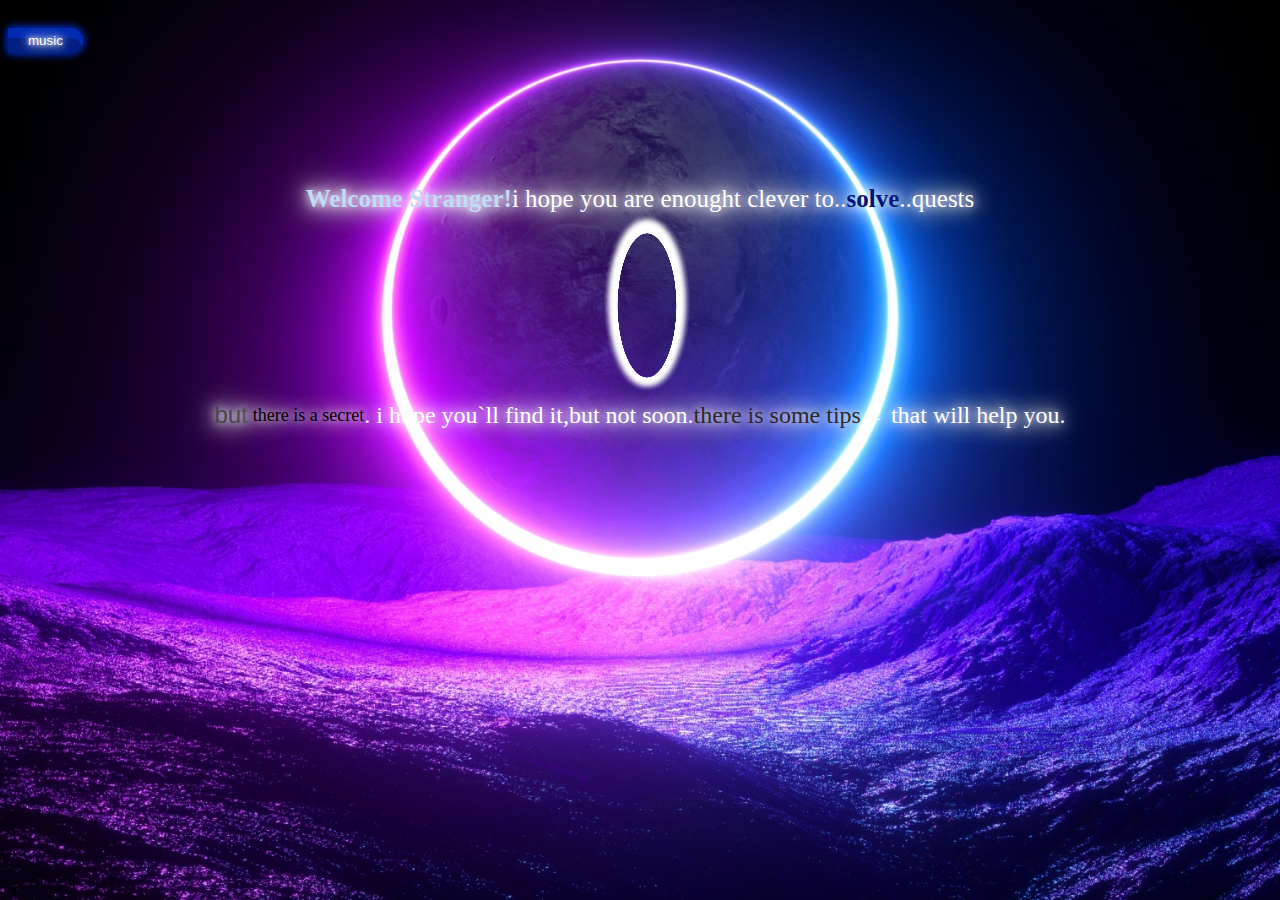
==== index.html @ a31a0e80 "Add files via upload" ====
<!DOCTYPE html>
<html width="100%" height="100%">
  <head>
    <link rel="Icon" type="img/jpeg" href="pictures/picture.jpg">
    <link rel="stylesheet" href="animation.css">
    <title>Start</title>
    <style>
      .welcome{
        font-weight:bold;
        cursor:help;
        color: rgb(191, 220, 245);
      }
      .programing{
        font-weight: bolder;
        cursor:grab;
        color: rgb(0, 22, 117);
      }
      .but{
        font-family: 'Franklin Gothic Medium', 'Arial Narrow', Arial, sans-serif;
        color: rgb(71, 71, 71);
        cursor:pointer;
      }

      .there{
        margin-left: 5px;
        font-family: fantasy;
        font-size: 18px;
        cursor:pointer;
        color: rgb(0, 0, 0);
      }
      .enjoy{
        color: rgb(62, 0, 134);
        position: absolute;
        left: 38%;
        font-size: 10px;
        top: 84%;
        font-family: fantasy;
        transform: rotate(18deg);
        text-decoration: none;
        cursor: default;
      }
      .thereis{
        cursor:wait;
        color:rgb(44, 40, 40);
      }
    </style>
  </head>
  <body>
    <div class="appear"></div>  
    <div class="container2">
          <div class="dropdown">
      <button class="button">music</button>
      <div class="content">
        <audio id="music" controls autoplay src="audios/Interstellar Main Theme - Hans Zimmer.mp3"></audio>
        <audio id="music" controls  src="audios/Eminem - Stan (Lyrics) ft. Dido.mp3"></audio>
        <audio id="music" controls  src="audios/New Day - Tokyo Music Walker [Vlog No Copyright Music].mp3"></audio>
        <audio id="music" controls  src="audios/Mr.Kitty - After Dark (Lyrics).mp3"></audio>
        <audio id="music" controls  src="audios/BoyWithUke - Toxic (Official Lyric Video).mp3"></audio>

      </div>
    </div>
    </div>  

    <div class="circule"></div>
    <div class="circule1"></div>
    <div class="circule2"></div>
    <div class="circule3"></div>
    <div class="circule4"></div>
    <div class="circule5"></div>
    <div class="circule6"></div>
    <div class="circule7"></div>
    <p class="y"><span class="welcome">Welcome Stranger!</span>  i hope you are enought clever to.. <span class="programing">solve</span>..quests</p>
      <p class="y2"><span class="but">but</span>  <span class="there">there is a secret</span>. 
        i hope you`ll find it,but not soon. <span class="thereis">there is some tips   </span>← that will help you.</p></p>
      <a class="enjoy" rel="stylesheet" href="page2.html" >Try to click on something</a>
  </body>
</html>
---- animation.css ----
body{
  background: url(pictures/c4d_028_01-1-2-1.jpg) no-repeat;
  background-position: center;
  background-size: cover;
  background-attachment: fixed;
  animation: back 10s linear infinite ;
}
audio::-webkit-media-controls-panel{
  background:linear-gradient(rgba(0, 11, 110, 0.993),rgb(151, 151, 151),rgb(1, 0, 83));
}
audio::-webkit-media-controls-play-button{
  background-color: rgb(175, 175, 175);
  border-radius: 50%;
  animation: music1 4s linear infinite;
}

audio::-webkit-media-controls-current-time-display{
  color:white
}

audio::-webkit-media-controls-mute-button{
  background-color: rgb(175, 175, 175);
  border-radius: 10px;
}
audio::-webkit-media-controls-time-remaining-display
{
  color: white;
}
audio::-webkit-media-controls-timeline{
  background-color: rgb(175, 175, 175);
  border-radius: 45px;
}
audio::-webkit-media-controls-volume-slider{
  background-color: rgb(175, 175, 175);
  border-radius: 10px;
}

.y{
  font-size: 25px;
  align-items: center;
  justify-content: center;
  display: flex;
  height: 28vh;
  color:white;
  text-shadow: 
  0 0 10px white, 
  0 0 20px white, 
  0 0 30px white, 
  0 0 40px white;
  animation: y 2s linear infinite;
}
.y2{
  vertical-align: bottom;
  font-size: 24px;
  align-items: center;
  justify-content: center;
  display: flex;
  color:white;
  height: 130px;
  text-shadow: 
  0 0 10px white, 
  0 0 20px white, 
  0 0 30px white, 
  0 0 40px white;
  animation: y 2s linear infinite;
}
.container2{
  padding:20px 0px;
}
.dropdown{
  transition: all 1s ease;
  display: inline-block;
  position: absolute;
  
}
.dropdown button{
  box-shadow: 
  0 0 10px rgb(0, 41, 177),
  inset 0 10px rgb(0, 41, 177),
  0 0 10px rgb(0, 41, 177),
  inset 0 10px rgb(0, 41, 177);
  padding:5px 20px;
  border: none;
  background: rgb(0, 31, 131);
  border-top-right-radius: 30px;
  border-bottom-right-radius: 30px;
  transition: all 1s ease;
  color: rgb(255, 255, 255);
  cursor: pointer;
  text-shadow: 
  0 0 5px white,
  0 0 10px white,
  0 0 15px white;
}

.dropdown .content{
  background: rgb(0, 31, 131);
  border-top-right-radius: 30px;
  border-bottom-right-radius: 30px;
  display: none;
  background: rgb(216, 216, 216);
  position: absolute;
  transition: all 1s ease;
}
.dropdown:hover .content{
  box-shadow: 
  0 0 10px rgb(0, 41, 177),
  inset 0 10px rgb(0, 41, 177),
  0 0 10px rgb(0, 41, 177),
  inset 0 10px rgb(0, 41, 177);
  background: rgb(0, 31, 131);
  display: block;
  transition: all 1s ease;
}
.circule {
  left: 48%;
  top: 25%;
  box-shadow: 
  0 0 10px white ,
  inset 0 5px white;
  margin-bottom: 250px;
  position: absolute;
  display: flex;
  height: 150px;
  width: 60px;
  border-radius: 50%;
  background: transparent;
  border: 3px solid white;
  animation: animate 8.2s linear infinite;
}
.circule1 {
  left: 48%;
  top: 25%;
  box-shadow: 
  0 0 10px white,
  inset 0 5px white;
  margin-bottom: 250px;
  position: absolute;
  display: flex;
  height: 150px;
  width: 60px;
  border-radius: 50%;
  background: transparent;
  border: 3px solid white;
  animation: animate 9.2s linear infinite;
}.circule2 {
  left: 48%;
  top: 25%;
  box-shadow: 
  0 0 10px white,
  inset 0 5px white;
  margin-bottom: 250px;
  position: absolute;
  display: flex;
  height: 150px;
  width: 60px;
  border-radius: 50%;
  background: transparent;
  border: 3px solid white;
  animation: animate 8.4s linear infinite;
}
.circule3 {
  left: 48%;
  top: 25%;
  box-shadow: 
  0 0 10px white,
  inset 0 5px white;
  margin-bottom: 250px;
  position: absolute;
  display: flex;
  height: 150px;
  width: 60px;
  border-radius: 50%;
  background: transparent;
  border: 3px solid white;
  animation: animate 9.4s linear infinite;
}
.circule4 {
  left: 48%;
  top: 25%;
  box-shadow: 
  0 0 10px white,
  inset 0 5px white;
  margin-bottom: 250px;
  position: absolute;
  display: flex;
  height: 150px;
  width: 60px;
  border-radius: 50%;
  background: transparent;
  border: 3px solid white;
  animation: animate 8.6s linear infinite;
}
.circule5 {
  left: 48%;
  top: 25%;
  box-shadow: 
  0 0 10px white,
  inset 0 5px white;
  margin-bottom: 250px;
  position: absolute;
  display: flex;
  height: 150px;
  width: 60px;
  border-radius: 50%;
  background: transparent;
  border: 3px solid white;
  animation: animate 9.6s linear infinite;
}
.circule6 {
  left: 48%;
  top: 25%;
  box-shadow: 
  0 0 10px white,
  inset 0 5px white;
  margin-bottom: 250px;
  position: absolute;
  display: flex;
  height: 150px;
  width: 60px;
  border-radius: 50%;
  background: transparent;
  border: 3px solid white;
  animation: animate 8.8s linear infinite;
}
.circule7 {
  left: 48%;
  top: 25%;
  box-shadow: 
  0 0 10px white,
  inset 0 5px white;
  margin-bottom: 250px;
  position: absolute;
  display: flex;
  height: 150px;
  width: 60px;
  border-radius: 50%;
  background: transparent;
  border: 3px solid white;
  animation: animate 9.8s linear infinite;
}
@keyframes animate{
  0%{
    transform: rotate(900deg);
  }
  100%{
    transform: rotate(-900deg);
  }
}
@keyframes y {
  0%{
    text-shadow: none;
  }
  50%{
    text-shadow: 
    0 0 10px white, 
    0 0 20px white, 
    0 0 30px white, 
    0 0 40px white;
  }
  100%{
    text-shadow: none;
  }
}
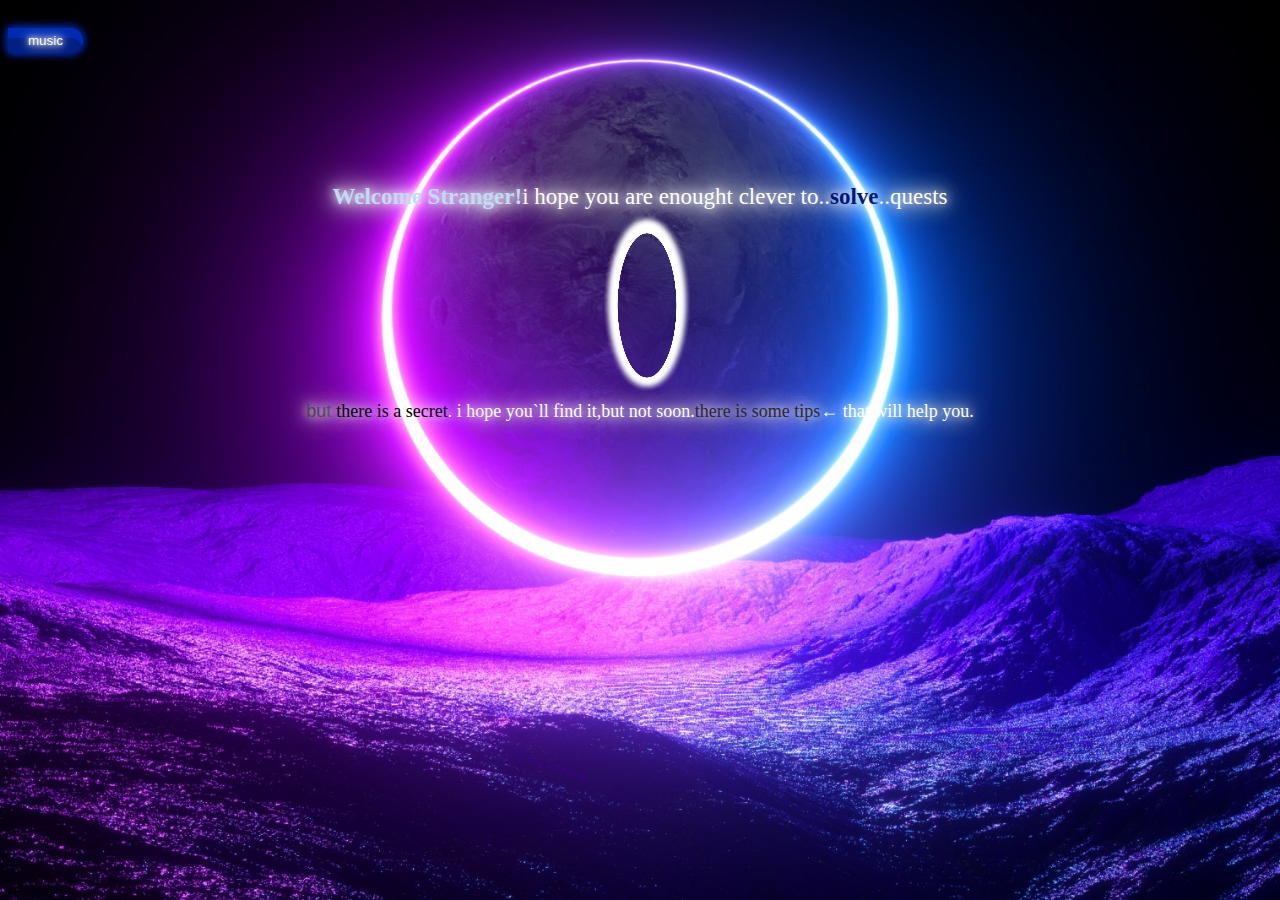
==== commit 1ba6ddd4: "Update index.html" ====
--- a/index.html
+++ b/index.html
@@ -51,7 +51,9 @@
           <div class="dropdown">
       <button class="button">music</button>
       <div class="content">
-        <audio id="music" controls autoplay src="audios/Interstellar Main Theme - Hans Zimmer.mp3"></audio>
+        <audio autoplay id="myaudio" allow="autoplay">
+          <source src="audios/Interstellar Main Theme - Hans Zimmer.mp3" type="audio/mpeg">
+        </audio>
         <audio id="music" controls  src="audios/Eminem - Stan (Lyrics) ft. Dido.mp3"></audio>
         <audio id="music" controls  src="audios/New Day - Tokyo Music Walker [Vlog No Copyright Music].mp3"></audio>
         <audio id="music" controls  src="audios/Mr.Kitty - After Dark (Lyrics).mp3"></audio>
@@ -73,5 +75,6 @@
       <p class="y2"><span class="but">but</span>  <span class="there">there is a secret</span>. 
         i hope you`ll find it,but not soon. <span class="thereis">there is some tips   </span>← that will help you.</p></p>
       <a class="enjoy" rel="stylesheet" href="page2.html" >Try to click on something</a>
+        <script> document.getElementById('myaudio').play(); </script>
   </body>
-</html>+</html>
--- a/animation.css
+++ b/animation.css
@@ -36,7 +36,7 @@
 }
 
 .y{
-  font-size: 25px;
+  font-size: 23px;
   align-items: center;
   justify-content: center;
   display: flex;
@@ -51,7 +51,7 @@
 }
 .y2{
   vertical-align: bottom;
-  font-size: 24px;
+  font-size: 18px;
   align-items: center;
   justify-content: center;
   display: flex;
@@ -261,4 +261,4 @@
   100%{
     text-shadow: none;
   }
-}+}
